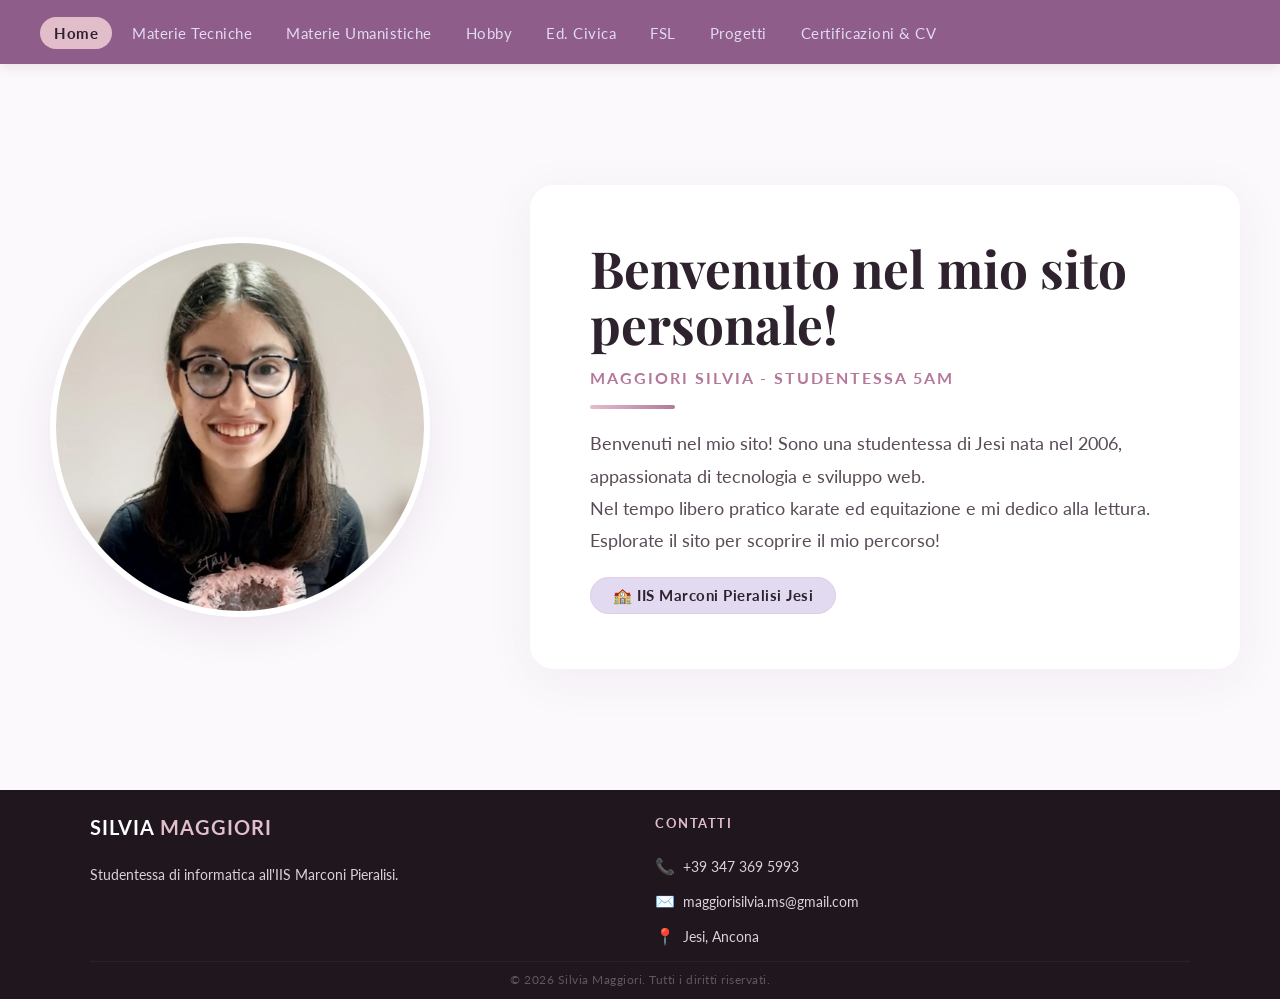
==== index.html @ c0fbabb7 "Add files via upload" ====
<!DOCTYPE html>
<html lang="it">
<head>
  <meta charset="UTF-8">
  <meta name="viewport" content="width=device-width, initial-scale=1.0">
  <title>Sito Personale - Home</title>
  <link href="https://fonts.googleapis.com/css2?family=Playfair+Display:wght@400;700&family=Lato:wght@300;400;700&display=swap" rel="stylesheet">
  <link rel="stylesheet" href="stile/style.css">
</head>
<body>

  <!-- NavBar  -->
  <nav>
    <ul class="nav-links">
      <li><a href="index.html" class="active">Home</a></li>
      <li><a href="materieTeniche.html">Materie Tecniche</a></li>
      <li><a href="materieUmanistiche.html">Materie Umanistiche</a></li>
      <li><a href="hobby.html">Hobby</a></li>
      <li><a href="edcivica.html">Ed. Civica</a></li>
      <li><a href="FSL.html">FSL</a></li>
      <li><a href="progetti.html">Progetti</a></li>
      <li><a href="cv.html">Certificazioni & CV</a></li>
    </ul>
  </nav>

  <!-- Card Personale -->
  <section class="hero">
    <div class="photo-container">
      <img src="img/foto mia.png" alt="Foto profilo" class="profile-image-round">
    </div>

    <div class="profile-card">
      <div class="profile-info">
        <h1 class="profile-name">Benvenuto nel mio sito personale!</h1>
        <p class="profile-subtitle">Maggiori Silvia - Studentessa 5am</p>
        <div class="divider"></div>
        <p class="profile-desc">
          Benvenuti nel mio sito! Sono una studentessa di Jesi nata nel 2006,
          appassionata di tecnologia e sviluppo web. <br>
          Nel tempo libero pratico
          karate ed equitazione e mi dedico alla lettura.
          Esplorate il sito per scoprire il mio percorso!
        </p>
        <div class="profile-badge">
          🏫 IIS Marconi Pieralisi Jesi
        </div>
      </div>
    </div>
  </section>

  <!-- Footer -->
  <footer>
    <div class="footer-container">
      <div class="footer-column bio">
        <h3>SILVIA <span class="highlight">MAGGIORI</span></h3>
        <p>Studentessa di informatica all'IIS Marconi Pieralisi.</p>
      </div>
      <div class="footer-column contacts">
        <h4>CONTATTI</h4>
        <ul>
          <li><span class="icon">📞</span> +39 347 369 5993</li>
          <li><span class="icon">✉️</span> <a href="mailto:maggiorisilvia.ms@gmail.com">maggiorisilvia.ms@gmail.com</a></li>
          <li><span class="icon">📍</span> Jesi, Ancona</li>
        </ul>
      </div>
    </div>
    <!-- Copyright -->
    <div class="footer-bottom">
      &copy; 2026 Silvia Maggiori. Tutti i diritti riservati.
    </div>
  </footer>

</body>
</html>
---- stile/style.css ----
/* VARIABILI COLORI PALETTE */
:root {
  /* Toni Pastello e Chiari */
  --lavender-light: #e2daf1;   /* Lilla chiaro/lavanda superiore */
  --lavender-mist: #d9e1f9;    /* Celeste lilla chiarissimo */
  --mauve-soft: #e2cde3;       /* Malva delicato intermedio */
  --rose-dust: #e2becb;        /* Rosa antico/polvere */
  
  /* Toni Scuri di Accento */
  --plum-mid: #b4789b;         /* Prugna medio vibrante */
  --plum-dark: #8e5d8a;        /* Prugna profondo inferiore */
  
  /* Sfondi e Contenitori */
  --bg-light: #fbf9fc;         /* Sfondo generale chiarissimo con punta di lilla */
  --white: #ffffff;            
  
  /* Testi (Ottimizzati per il contrasto e la leggibilità) */
  --text-dark: #2d222d;        /* Grigio scurissimo prugna per testi principali */
  --text-mid: #5a4b57;         /* Grigio-viola medio per descrizioni */

  /* Footer */
  --footer-bg: #1f161e;        /* Melanzana quasi nero per un distacco netto */
  --footer-text: #dcd1db;      /* Testo chiaro per il footer */
}

/* Reset */
* {
  margin: 0;       
  padding: 0;      
  box-sizing: border-box; 
}

body {
  font-family: 'Lato', sans-serif; 
  background-color: var(--bg-light); 
  color: var(--text-dark); 
  min-height: 100vh; 
  display: flex;
  flex-direction: column;
}

/* ===== NAVBAR ===== */
nav {
  background-color: var(--plum-dark); 
  padding: 0 40px; 
  display: flex; 
  align-items: center; 
  justify-content: space-between; 
  height: 64px; 
  box-shadow: 0 2px 12px rgba(142, 93, 138, 0.18); 
  position: sticky; 
  top: 0; 
  z-index: 100; 
}

.nav-logo {
  font-family: 'Playfair Display', serif; 
  color: var(--white); 
  font-size: 1.3rem; 
  font-weight: 700;
  letter-spacing: 1px; 
  text-decoration: none; 
}

.nav-links {
  display: flex; 
  gap: 6px; 
  list-style: none; 
}

.nav-links a {
  color: var(--lavender-light); 
  text-decoration: none; 
  font-size: 0.92rem; 
  font-weight: 400; 
  padding: 7px 14px; 
  border-radius: 20px; 
  transition: background 0.2s, color 0.2s; 
  letter-spacing: 0.5px; 
}

.nav-links a:hover {
  background-color: var(--plum-mid); 
  color: var(--white); 
}

.nav-links a.active {
  background-color: var(--rose-dust); 
  color: var(--text-dark); 
  font-weight: 700; 
}

/* Hero */
.hero {
  flex: 1; 
  display: flex; 
  flex-direction: row; 
  align-items: center; 
  justify-content: center; 
  padding: 60px 40px; 
  min-height: calc(100vh - 64px - 110px); 
  gap: 90px; 
  max-width: 1400px; 
  margin: 0 auto; 
  width: 100%;
}

.photo-container {
  flex: 0 0 400px; 
  display: flex;
  justify-content: center;
  align-items: center;
}

.profile-image-round {
  width: 380px;        
  height: 380px;       
  border-radius: 50%;  
  object-fit: cover;   
  border: 6px solid var(--white); 
  box-shadow: 0 14px 40px rgba(142, 93, 138, 0.12); 
}

/* Card*/
.profile-card {
  background: var(--white); 
  border-radius: 24px; 
  box-shadow: 0 10px 45px rgba(142, 93, 138, 0.08); 
  padding: 55px 60px; 
  flex: 1; 
  max-width: 750px; 
}

.profile-info {
  display: flex;
  flex-direction: column; 
  align-items: flex-start; 
  gap: 16px; 
  text-align: left; 
}

.profile-name {
  font-family: 'Playfair Display', serif; 
  font-size: 3.2rem; 
  color: var(--text-dark); 
  line-height: 1.1; 
  font-weight: 700;
}

.profile-subtitle {
  font-size: 1rem; 
  color: var(--plum-mid); 
  font-weight: 700; 
  letter-spacing: 2px; 
  text-transform: uppercase; 
}

.divider {
  width: 85px; 
  height: 4px; 
  background: linear-gradient(90deg, var(--rose-dust), var(--plum-mid)); 
  border-radius: 2px; 
  margin: 2px 0; 
}

.description-heading {
  font-family: 'Playfair Display', serif;
  font-size: 1.75rem; 
  color: var(--text-dark);
  font-weight: 700;
  margin-top: 5px;
}

.profile-desc {
  font-size: 1.15rem; 
  color: var(--text-mid); 
  line-height: 1.75; 
}

.profile-badge {
  display: inline-flex; 
  align-items: center; 
  gap: 8px; 
  background: var(--lavender-light); 
  border: 1px solid var(--mauve-soft); 
  border-radius: 20px; 
  padding: 8px 22px; 
  font-size: 0.95rem; 
  color: var(--text-dark); 
  font-weight: 700; 
  letter-spacing: 0.5px; 
  margin-top: 5px;
}

/* Sezioni secondarie */
.page-header {
  text-align: center;
  padding: 50px 20px 20px 20px;
  max-width: 800px;
  margin: 0 auto;
}

.page-title {
  font-family: 'Playfair Display', serif;
  font-size: 2.8rem;
  color: var(--text-dark);
  margin-bottom: 10px;
}

.page-subtitle {
  font-size: 1.1rem;
  color: var(--text-mid);
  font-weight: 300;
  letter-spacing: 0.5px;
}

.divider-center {
  width: 100px;
  height: 4px;
  background: linear-gradient(90deg, var(--rose-dust), var(--plum-mid));
  border-radius: 2px;
  margin: 20px auto 0 auto;
}

/* Contenitori Generici Card */
.pcto-container, .hobby-container {
  max-width: 1000px;
  margin: 0 auto;
  padding: 30px 20px 80px 20px;
  display: flex;
  flex-direction: column;
  gap: 40px; 
}

/* Strutture Card Rigide e Allineate */
.pcto-card, .hobby-card {
  background: var(--white);
  border-radius: 20px;
  box-shadow: 0 10px 35px rgba(142, 93, 138, 0.05);
  overflow: hidden;
  display: flex;
  flex-direction: row; 
  align-items: stretch;
  transition: transform 0.3s ease, box-shadow 0.3s ease;
}

.pcto-card:hover, .hobby-card:hover {
  transform: translateY(-5px);
  box-shadow: 0 15px 45px rgba(142, 93, 138, 0.12);
}

.pcto-card.reverse, .hobby-card.reverse {
  flex-direction: row-reverse;
}

/* Gestione Immagini all'interno dei box */
.pcto-image-wrapper, .hobby-image-wrapper, .pcto-map-wrapper {
  flex: 0 0 400px; 
  min-height: 300px;
  background-color: var(--lavender-mist);
  overflow: hidden;
}

.pcto-img, .hobby-img {
  width: 100%;
  height: 100%;
  object-fit: cover;
}

.progetti-img{
  width: 40%;
  height: 40%;
  object-fit: cover;
}

.hobby-img.fit-contain {
  object-fit: contain;
  padding: 20px;
}

/* Allineamento e spaziatura testi interni alle Card */
.pcto-content, .hobby-content {
  padding: 45px;
  flex: 1;
  display: flex;
  flex-direction: column;
  justify-content: center;
  align-items: flex-start;
  text-align: left;
}

.pcto-badge, .hobby-badge {
  display: inline-block;
  background: var(--lavender-mist);
  border: 1px solid var(--lavender-light);
  border-radius: 15px;
  padding: 4px 14px;
  font-size: 0.85rem;
  color: var(--plum-dark);
  font-weight: 700;
  margin-bottom: 12px;
  letter-spacing: 0.5px;
}

.pcto-name, .hobby-name {
  font-family: 'Playfair Display', serif;
  font-size: 2rem;
  color: var(--text-dark);
  margin-bottom: 15px;
  font-weight: 700;
}

.pcto-desc, .hobby-desc {
  font-size: 1.05rem;
  color: var(--text-mid);
  line-height: 1.7;
}

/* Pulsanti Link (Es. Bottone Azienda PCTO) */
.pcto-button {
  display: inline-block;
  background-color: var(--plum-mid);
  color: var(--white);
  text-decoration: none;
  padding: 10px 22px;
  border-radius: 20px;
  font-weight: 700;
  font-size: 0.9rem;
  transition: background-color 0.2s, transform 0.2s;
  box-shadow: 0 4px 12px rgba(180, 120, 155, 0.25);
}

.pcto-button:hover {
  background-color: var(--plum-dark);
  transform: translateY(-1px);
}

/* Footer */
footer {
  background-color: var(--footer-bg); 
  color: var(--white);
  padding: 25px 40px 12px; 
  width: 100%;
  margin-top: auto;
}

.footer-container {
  max-width: 1100px;
  margin: 0 auto;
  display: flex;
  justify-content: space-between;
  align-items: flex-start;
  gap: 30px; 
}

.footer-column {
  flex: 1;
}

.footer-column.bio h3 {
  font-family: 'Lato', sans-serif;
  font-size: 1.25rem; 
  letter-spacing: 1px;
  margin-bottom: 25px; 
  color: var(--white);
}

.footer-column.bio .highlight {
  color: var(--rose-dust); 
}

.footer-column.bio p {
  color: var(--footer-text);
  font-size: 0.9rem; 
  line-height: 1.5;
  max-width: 320px;
}

.footer-column h4 {
  font-size: 0.8rem; 
  letter-spacing: 1.5px;
  color: var(--rose-dust); 
  margin-bottom: 25px; 
  font-weight: 700;
}

.footer-column.contacts ul {
  list-style: none;
  display: flex;
  flex-direction: column;
  gap: 15px; 
}

.footer-column.contacts li {
  color: var(--footer-text);
  font-size: 0.9rem;
  display: flex;
  align-items: center;
}

.footer-column.contacts .icon {
  margin-right: 10px;
  font-size: 1rem;
  display: inline-block;
  width: 18px;
}

.footer-column.contacts a {
  color: var(--footer-text);
  text-decoration: none;
  transition: color 0.2s;
}

.footer-column.contacts a:hover {
  color: var(--white);
}

.footer-bottom {
  max-width: 1100px;
  margin: 15px auto 0; 
  padding-top: 10px; 
  border-top: 1px solid rgba(255, 255, 255, 0.05); 
  text-align: center;
  font-size: 0.78rem;
  color: rgba(220, 209, 219, 0.35);
  letter-spacing: 0.5px;
}

/* Responsive */
@media (max-width: 1120px) {
  .hero {
    gap: 40px; 
  }
  .profile-image-round {
    width: 300px; 
    height: 300px;
  }
  .photo-container {
    flex: 0 0 320px;
  }
}

@media (max-width: 850px) {
  .hero {
    flex-direction: column; 
    text-align: center; 
    gap: 30px;
    padding: 40px 20px;
  }

  .photo-container {
    flex: 0 0 auto;
  }

  .profile-image-round {
    width: 220px; 
    height: 220px; 
  }

  .profile-card {
    width: 100%;
    padding: 40px 25px; 
  }

  .profile-info {
    align-items: center; 
    text-align: center;
  }

  .profile-name {
    font-size: 2.5rem; 
  }

  /* Compattamento moduli card per mobile */
  .pcto-card, .pcto-card.reverse, .hobby-card, .hobby-card.reverse {
    flex-direction: column; 
  }

  .pcto-image-wrapper, .hobby-image-wrapper, .pcto-map-wrapper {
    flex: 0 0 250px;
    width: 100%;
  }

  .pcto-content, .hobby-content {
    padding: 30px 25px;
    align-items: center;
    text-align: center;
  }

  .page-title {
    font-size: 2.3rem;
  }

  .footer-container {
    flex-direction: column;
    gap: 20px; 
    text-align: center;
  }

  .footer-column.bio p {
    margin: 0 auto;
  }

  .footer-column.contacts ul {
    align-items: center;
  }

  .footer-column h4 {
    margin-bottom: 15px;
  }
}
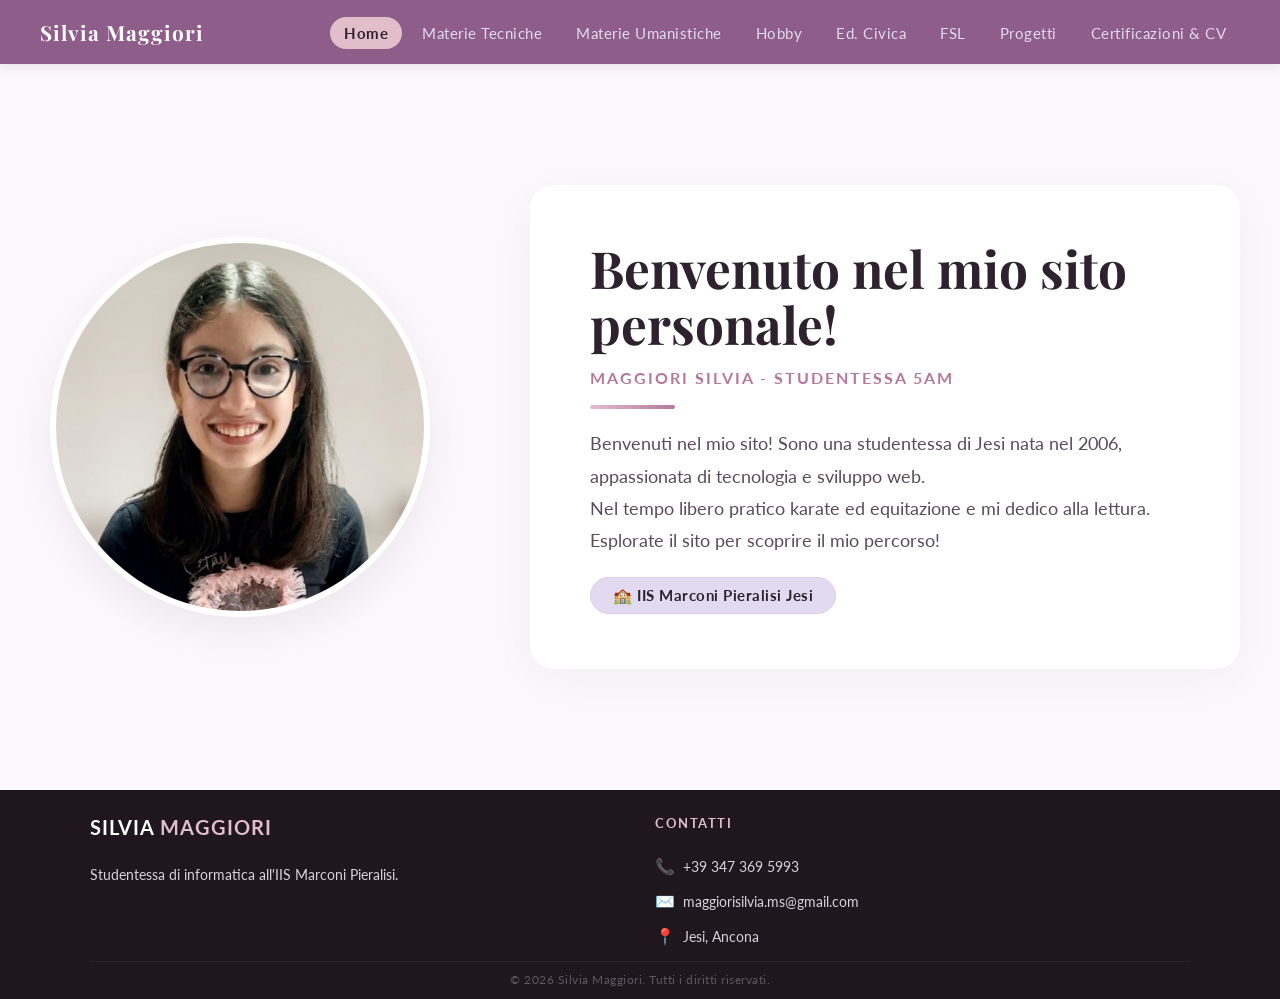
==== commit ddb17e67: "Update index.html" ====
--- a/index.html
+++ b/index.html
@@ -11,6 +11,7 @@
 
   <!-- NavBar  -->
   <nav>
+    <a href="index.html" class="nav-logo">Silvia Maggiori</a>
     <ul class="nav-links">
       <li><a href="index.html" class="active">Home</a></li>
       <li><a href="materieTeniche.html">Materie Tecniche</a></li>
@@ -21,7 +22,24 @@
       <li><a href="progetti.html">Progetti</a></li>
       <li><a href="cv.html">Certificazioni & CV</a></li>
     </ul>
+    <button class="nav-hamburger" id="hamburger" aria-label="Menu">
+      <span></span>
+      <span></span>
+      <span></span>
+    </button>
   </nav>
+
+  <!-- Menu Mobile -->
+  <div class="nav-mobile-overlay" id="mobileNav">
+    <a href="index.html" class="active">Home</a>
+    <a href="materieTeniche.html">Materie Tecniche</a>
+    <a href="materieUmanistiche.html">Materie Umanistiche</a>
+    <a href="hobby.html">Hobby</a>
+    <a href="edcivica.html">Ed. Civica</a>
+    <a href="FSL.html">FSL</a>
+    <a href="progetti.html">Progetti</a>
+    <a href="cv.html">Certificazioni &amp; CV</a>
+  </div>
 
   <!-- Card Personale -->
   <section class="hero">
@@ -70,5 +88,14 @@
     </div>
   </footer>
 
+  <script>
+    const btn = document.getElementById('hamburger');
+    const menu = document.getElementById('mobileNav');
+    btn.addEventListener('click', () => {
+      btn.classList.toggle('open');
+      menu.classList.toggle('open');
+    });
+  </script>
+
 </body>
-</html>+</html>
--- a/stile/style.css
+++ b/stile/style.css
@@ -90,6 +90,80 @@
   font-weight: 700; 
 }
 
+/* ===== HAMBURGER BUTTON ===== */
+.nav-hamburger {
+  display: none;
+  flex-direction: column;
+  justify-content: center;
+  gap: 5px;
+  background: none;
+  border: none;
+  cursor: pointer;
+  padding: 6px;
+  z-index: 200;
+}
+
+.nav-hamburger span {
+  display: block;
+  width: 24px;
+  height: 2px;
+  background-color: var(--lavender-light);
+  border-radius: 2px;
+  transition: transform 0.3s ease, opacity 0.3s ease;
+}
+
+/* Animazione X quando aperto */
+.nav-hamburger.open span:nth-child(1) {
+  transform: translateY(7px) rotate(45deg);
+}
+.nav-hamburger.open span:nth-child(2) {
+  opacity: 0;
+}
+.nav-hamburger.open span:nth-child(3) {
+  transform: translateY(-7px) rotate(-45deg);
+}
+
+/* ===== MOBILE NAV OVERLAY ===== */
+.nav-mobile-overlay {
+  display: none;
+  position: fixed;
+  top: 64px;
+  left: 0;
+  width: 100%;
+  background-color: var(--plum-dark);
+  box-shadow: 0 8px 24px rgba(0,0,0,0.2);
+  z-index: 99;
+  flex-direction: column;
+  padding: 16px 20px 20px;
+  gap: 6px;
+}
+
+.nav-mobile-overlay.open {
+  display: flex;
+}
+
+.nav-mobile-overlay a {
+  color: var(--lavender-light);
+  text-decoration: none;
+  font-size: 1rem;
+  font-weight: 400;
+  padding: 10px 16px;
+  border-radius: 12px;
+  transition: background 0.2s, color 0.2s;
+  letter-spacing: 0.5px;
+}
+
+.nav-mobile-overlay a:hover {
+  background-color: var(--plum-mid);
+  color: var(--white);
+}
+
+.nav-mobile-overlay a.active {
+  background-color: var(--rose-dust);
+  color: var(--text-dark);
+  font-weight: 700;
+}
+
 /* Hero */
 .hero {
   flex: 1; 
@@ -441,12 +515,551 @@
 }
 
 @media (max-width: 850px) {
+  .nav-links {
+    display: none;
+  }
+
+  .nav-hamburger {
+    display: flex;
+  }
+
   .hero {
     flex-direction: column; 
     text-align: center; 
     gap: 30px;
     padding: 40px 20px;
   }
+/* VARIABILI COLORI PALETTE */
+:root {
+  /* Toni Pastello e Chiari */
+  --lavender-light: #e2daf1;   /* Lilla chiaro/lavanda superiore */
+  --lavender-mist: #d9e1f9;    /* Celeste lilla chiarissimo */
+  --mauve-soft: #e2cde3;       /* Malva delicato intermedio */
+  --rose-dust: #e2becb;        /* Rosa antico/polvere */
+  
+  /* Toni Scuri di Accento */
+  --plum-mid: #b4789b;         /* Prugna medio vibrante */
+  --plum-dark: #8e5d8a;        /* Prugna profondo inferiore */
+  
+  /* Sfondi e Contenitori */
+  --bg-light: #fbf9fc;         /* Sfondo generale chiarissimo con punta di lilla */
+  --white: #ffffff;            
+  
+  /* Testi (Ottimizzati per il contrasto e la leggibilità) */
+  --text-dark: #2d222d;        /* Grigio scurissimo prugna per testi principali */
+  --text-mid: #5a4b57;         /* Grigio-viola medio per descrizioni */
+
+  /* Footer */
+  --footer-bg: #1f161e;        /* Melanzana quasi nero per un distacco netto */
+  --footer-text: #dcd1db;      /* Testo chiaro per il footer */
+}
+
+/* Reset */
+* {
+  margin: 0;       
+  padding: 0;      
+  box-sizing: border-box; 
+}
+
+body {
+  font-family: 'Lato', sans-serif; 
+  background-color: var(--bg-light); 
+  color: var(--text-dark); 
+  min-height: 100vh; 
+  display: flex;
+  flex-direction: column;
+}
+
+/* ===== NAVBAR ===== */
+nav {
+  background-color: var(--plum-dark); 
+  padding: 0 40px; 
+  display: flex; 
+  align-items: center; 
+  justify-content: space-between; 
+  height: 64px; 
+  box-shadow: 0 2px 12px rgba(142, 93, 138, 0.18); 
+  position: sticky; 
+  top: 0; 
+  z-index: 100; 
+}
+
+.nav-logo {
+  font-family: 'Playfair Display', serif; 
+  color: var(--white); 
+  font-size: 1.3rem; 
+  font-weight: 700;
+  letter-spacing: 1px; 
+  text-decoration: none; 
+}
+
+.nav-links {
+  display: flex; 
+  gap: 6px; 
+  list-style: none; 
+}
+
+.nav-links a {
+  color: var(--lavender-light); 
+  text-decoration: none; 
+  font-size: 0.92rem; 
+  font-weight: 400; 
+  padding: 7px 14px; 
+  border-radius: 20px; 
+  transition: background 0.2s, color 0.2s; 
+  letter-spacing: 0.5px; 
+}
+
+.nav-links a:hover {
+  background-color: var(--plum-mid); 
+  color: var(--white); 
+}
+
+.nav-links a.active {
+  background-color: var(--rose-dust); 
+  color: var(--text-dark); 
+  font-weight: 700; 
+}
+
+/* ===== HAMBURGER BUTTON ===== */
+.nav-hamburger {
+  display: none;
+  flex-direction: column;
+  justify-content: center;
+  gap: 5px;
+  background: none;
+  border: none;
+  cursor: pointer;
+  padding: 6px;
+  z-index: 200;
+}
+
+.nav-hamburger span {
+  display: block;
+  width: 24px;
+  height: 2px;
+  background-color: var(--lavender-light);
+  border-radius: 2px;
+  transition: transform 0.3s ease, opacity 0.3s ease;
+}
+
+/* Animazione X quando aperto */
+.nav-hamburger.open span:nth-child(1) {
+  transform: translateY(7px) rotate(45deg);
+}
+.nav-hamburger.open span:nth-child(2) {
+  opacity: 0;
+}
+.nav-hamburger.open span:nth-child(3) {
+  transform: translateY(-7px) rotate(-45deg);
+}
+
+/* ===== MOBILE NAV OVERLAY ===== */
+.nav-mobile-overlay {
+  display: none;
+  position: fixed;
+  top: 64px;
+  left: 0;
+  width: 100%;
+  background-color: var(--plum-dark);
+  box-shadow: 0 8px 24px rgba(0,0,0,0.2);
+  z-index: 99;
+  flex-direction: column;
+  padding: 16px 20px 20px;
+  gap: 6px;
+}
+
+.nav-mobile-overlay.open {
+  display: flex;
+}
+
+.nav-mobile-overlay a {
+  color: var(--lavender-light);
+  text-decoration: none;
+  font-size: 1rem;
+  font-weight: 400;
+  padding: 10px 16px;
+  border-radius: 12px;
+  transition: background 0.2s, color 0.2s;
+  letter-spacing: 0.5px;
+}
+
+.nav-mobile-overlay a:hover {
+  background-color: var(--plum-mid);
+  color: var(--white);
+}
+
+.nav-mobile-overlay a.active {
+  background-color: var(--rose-dust);
+  color: var(--text-dark);
+  font-weight: 700;
+}
+
+/* Hero */
+.hero {
+  flex: 1; 
+  display: flex; 
+  flex-direction: row; 
+  align-items: center; 
+  justify-content: center; 
+  padding: 60px 40px; 
+  min-height: calc(100vh - 64px - 110px); 
+  gap: 90px; 
+  max-width: 1400px; 
+  margin: 0 auto; 
+  width: 100%;
+}
+
+.photo-container {
+  flex: 0 0 400px; 
+  display: flex;
+  justify-content: center;
+  align-items: center;
+}
+
+.profile-image-round {
+  width: 380px;        
+  height: 380px;       
+  border-radius: 50%;  
+  object-fit: cover;   
+  border: 6px solid var(--white); 
+  box-shadow: 0 14px 40px rgba(142, 93, 138, 0.12); 
+}
+
+/* Card*/
+.profile-card {
+  background: var(--white); 
+  border-radius: 24px; 
+  box-shadow: 0 10px 45px rgba(142, 93, 138, 0.08); 
+  padding: 55px 60px; 
+  flex: 1; 
+  max-width: 750px; 
+}
+
+.profile-info {
+  display: flex;
+  flex-direction: column; 
+  align-items: flex-start; 
+  gap: 16px; 
+  text-align: left; 
+}
+
+.profile-name {
+  font-family: 'Playfair Display', serif; 
+  font-size: 3.2rem; 
+  color: var(--text-dark); 
+  line-height: 1.1; 
+  font-weight: 700;
+}
+
+.profile-subtitle {
+  font-size: 1rem; 
+  color: var(--plum-mid); 
+  font-weight: 700; 
+  letter-spacing: 2px; 
+  text-transform: uppercase; 
+}
+
+.divider {
+  width: 85px; 
+  height: 4px; 
+  background: linear-gradient(90deg, var(--rose-dust), var(--plum-mid)); 
+  border-radius: 2px; 
+  margin: 2px 0; 
+}
+
+.description-heading {
+  font-family: 'Playfair Display', serif;
+  font-size: 1.75rem; 
+  color: var(--text-dark);
+  font-weight: 700;
+  margin-top: 5px;
+}
+
+.profile-desc {
+  font-size: 1.15rem; 
+  color: var(--text-mid); 
+  line-height: 1.75; 
+}
+
+.profile-badge {
+  display: inline-flex; 
+  align-items: center; 
+  gap: 8px; 
+  background: var(--lavender-light); 
+  border: 1px solid var(--mauve-soft); 
+  border-radius: 20px; 
+  padding: 8px 22px; 
+  font-size: 0.95rem; 
+  color: var(--text-dark); 
+  font-weight: 700; 
+  letter-spacing: 0.5px; 
+  margin-top: 5px;
+}
+
+/* Sezioni secondarie */
+.page-header {
+  text-align: center;
+  padding: 50px 20px 20px 20px;
+  max-width: 800px;
+  margin: 0 auto;
+}
+
+.page-title {
+  font-family: 'Playfair Display', serif;
+  font-size: 2.8rem;
+  color: var(--text-dark);
+  margin-bottom: 10px;
+}
+
+.page-subtitle {
+  font-size: 1.1rem;
+  color: var(--text-mid);
+  font-weight: 300;
+  letter-spacing: 0.5px;
+}
+
+.divider-center {
+  width: 100px;
+  height: 4px;
+  background: linear-gradient(90deg, var(--rose-dust), var(--plum-mid));
+  border-radius: 2px;
+  margin: 20px auto 0 auto;
+}
+
+/* Contenitori Generici Card */
+.pcto-container, .hobby-container {
+  max-width: 1000px;
+  margin: 0 auto;
+  padding: 30px 20px 80px 20px;
+  display: flex;
+  flex-direction: column;
+  gap: 40px; 
+}
+
+/* Strutture Card Rigide e Allineate */
+.pcto-card, .hobby-card {
+  background: var(--white);
+  border-radius: 20px;
+  box-shadow: 0 10px 35px rgba(142, 93, 138, 0.05);
+  overflow: hidden;
+  display: flex;
+  flex-direction: row; 
+  align-items: stretch;
+  transition: transform 0.3s ease, box-shadow 0.3s ease;
+}
+
+.pcto-card:hover, .hobby-card:hover {
+  transform: translateY(-5px);
+  box-shadow: 0 15px 45px rgba(142, 93, 138, 0.12);
+}
+
+.pcto-card.reverse, .hobby-card.reverse {
+  flex-direction: row-reverse;
+}
+
+/* Gestione Immagini all'interno dei box */
+.pcto-image-wrapper, .hobby-image-wrapper, .pcto-map-wrapper {
+  flex: 0 0 400px; 
+  min-height: 300px;
+  background-color: var(--lavender-mist);
+  overflow: hidden;
+}
+
+.pcto-img, .hobby-img {
+  width: 100%;
+  height: 100%;
+  object-fit: cover;
+}
+
+.progetti-img{
+  width: 40%;
+  height: 40%;
+  object-fit: cover;
+}
+
+.hobby-img.fit-contain {
+  object-fit: contain;
+  padding: 20px;
+}
+
+/* Allineamento e spaziatura testi interni alle Card */
+.pcto-content, .hobby-content {
+  padding: 45px;
+  flex: 1;
+  display: flex;
+  flex-direction: column;
+  justify-content: center;
+  align-items: flex-start;
+  text-align: left;
+}
+
+.pcto-badge, .hobby-badge {
+  display: inline-block;
+  background: var(--lavender-mist);
+  border: 1px solid var(--lavender-light);
+  border-radius: 15px;
+  padding: 4px 14px;
+  font-size: 0.85rem;
+  color: var(--plum-dark);
+  font-weight: 700;
+  margin-bottom: 12px;
+  letter-spacing: 0.5px;
+}
+
+.pcto-name, .hobby-name {
+  font-family: 'Playfair Display', serif;
+  font-size: 2rem;
+  color: var(--text-dark);
+  margin-bottom: 15px;
+  font-weight: 700;
+}
+
+.pcto-desc, .hobby-desc {
+  font-size: 1.05rem;
+  color: var(--text-mid);
+  line-height: 1.7;
+}
+
+/* Pulsanti Link (Es. Bottone Azienda PCTO) */
+.pcto-button {
+  display: inline-block;
+  background-color: var(--plum-mid);
+  color: var(--white);
+  text-decoration: none;
+  padding: 10px 22px;
+  border-radius: 20px;
+  font-weight: 700;
+  font-size: 0.9rem;
+  transition: background-color 0.2s, transform 0.2s;
+  box-shadow: 0 4px 12px rgba(180, 120, 155, 0.25);
+}
+
+.pcto-button:hover {
+  background-color: var(--plum-dark);
+  transform: translateY(-1px);
+}
+
+/* Footer */
+footer {
+  background-color: var(--footer-bg); 
+  color: var(--white);
+  padding: 25px 40px 12px; 
+  width: 100%;
+  margin-top: auto;
+}
+
+.footer-container {
+  max-width: 1100px;
+  margin: 0 auto;
+  display: flex;
+  justify-content: space-between;
+  align-items: flex-start;
+  gap: 30px; 
+}
+
+.footer-column {
+  flex: 1;
+}
+
+.footer-column.bio h3 {
+  font-family: 'Lato', sans-serif;
+  font-size: 1.25rem; 
+  letter-spacing: 1px;
+  margin-bottom: 25px; 
+  color: var(--white);
+}
+
+.footer-column.bio .highlight {
+  color: var(--rose-dust); 
+}
+
+.footer-column.bio p {
+  color: var(--footer-text);
+  font-size: 0.9rem; 
+  line-height: 1.5;
+  max-width: 320px;
+}
+
+.footer-column h4 {
+  font-size: 0.8rem; 
+  letter-spacing: 1.5px;
+  color: var(--rose-dust); 
+  margin-bottom: 25px; 
+  font-weight: 700;
+}
+
+.footer-column.contacts ul {
+  list-style: none;
+  display: flex;
+  flex-direction: column;
+  gap: 15px; 
+}
+
+.footer-column.contacts li {
+  color: var(--footer-text);
+  font-size: 0.9rem;
+  display: flex;
+  align-items: center;
+}
+
+.footer-column.contacts .icon {
+  margin-right: 10px;
+  font-size: 1rem;
+  display: inline-block;
+  width: 18px;
+}
+
+.footer-column.contacts a {
+  color: var(--footer-text);
+  text-decoration: none;
+  transition: color 0.2s;
+}
+
+.footer-column.contacts a:hover {
+  color: var(--white);
+}
+
+.footer-bottom {
+  max-width: 1100px;
+  margin: 15px auto 0; 
+  padding-top: 10px; 
+  border-top: 1px solid rgba(255, 255, 255, 0.05); 
+  text-align: center;
+  font-size: 0.78rem;
+  color: rgba(220, 209, 219, 0.35);
+  letter-spacing: 0.5px;
+}
+
+/* Responsive */
+@media (max-width: 1120px) {
+  .hero {
+    gap: 40px; 
+  }
+  .profile-image-round {
+    width: 300px; 
+    height: 300px;
+  }
+  .photo-container {
+    flex: 0 0 320px;
+  }
+}
+
+@media (max-width: 850px) {
+  .nav-links {
+    display: none;
+  }
+
+  .nav-hamburger {
+    display: flex;
+  }
+
+  .hero {
+    flex-direction: column; 
+    text-align: center; 
+    gap: 30px;
+    padding: 40px 20px;
+  }
 
   .photo-container {
     flex: 0 0 auto;
@@ -508,4 +1121,4 @@
   .footer-column h4 {
     margin-bottom: 15px;
   }
-}+}
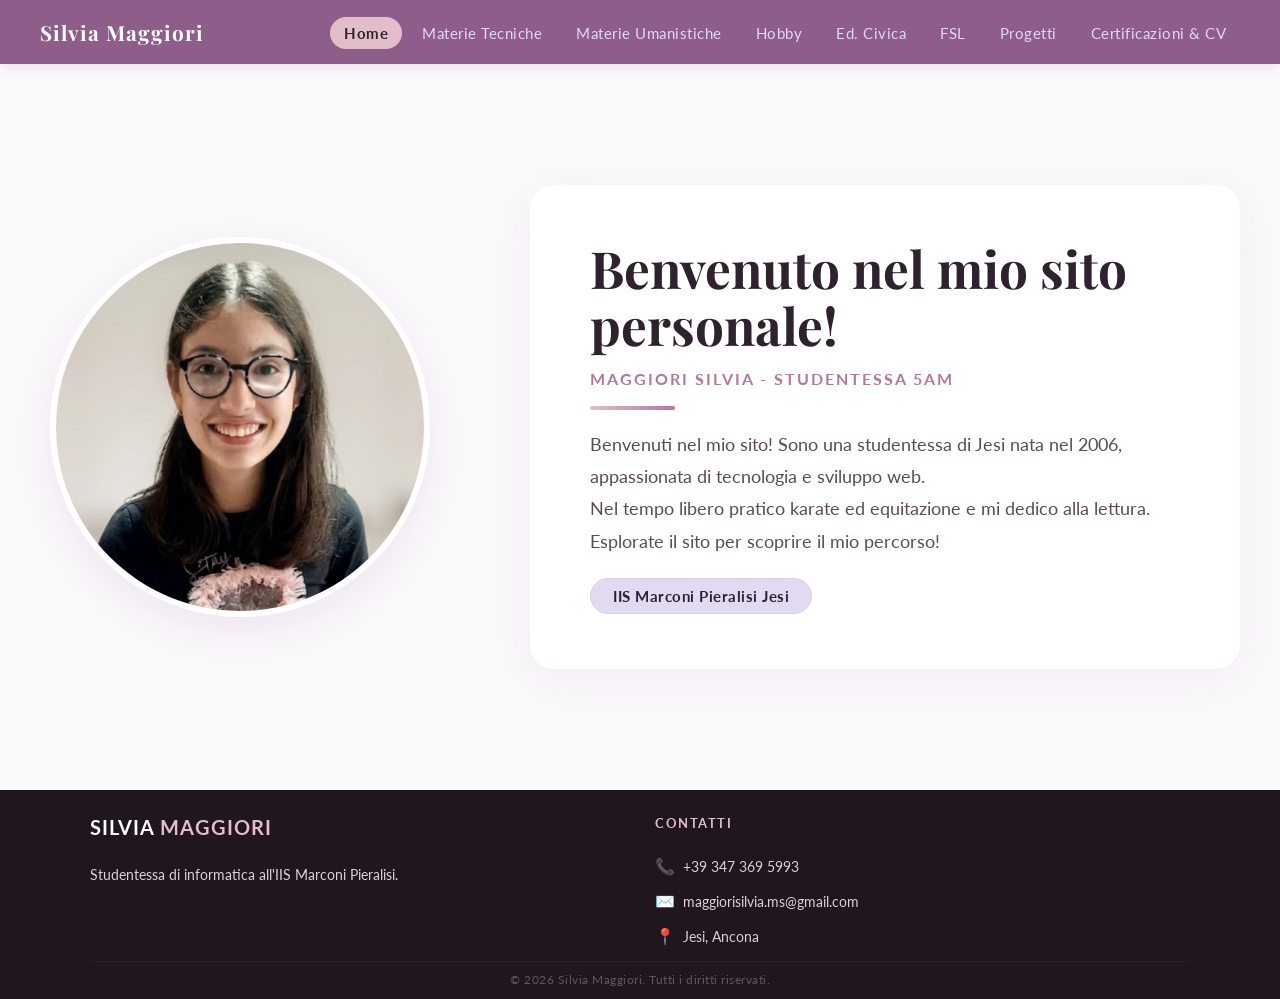
==== commit 320e3b93: "Update index.html" ====
--- a/index.html
+++ b/index.html
@@ -60,7 +60,7 @@
           Esplorate il sito per scoprire il mio percorso!
         </p>
         <div class="profile-badge">
-          🏫 IIS Marconi Pieralisi Jesi
+           IIS Marconi Pieralisi Jesi
         </div>
       </div>
     </div>
--- a/stile/style.css
+++ b/stile/style.css
@@ -514,7 +514,8 @@
   }
 }
 
-@media (max-width: 850px) {
+@media (max-width: 850px) 
+{
   .nav-links {
     display: none;
   }
@@ -529,537 +530,6 @@
     gap: 30px;
     padding: 40px 20px;
   }
-/* VARIABILI COLORI PALETTE */
-:root {
-  /* Toni Pastello e Chiari */
-  --lavender-light: #e2daf1;   /* Lilla chiaro/lavanda superiore */
-  --lavender-mist: #d9e1f9;    /* Celeste lilla chiarissimo */
-  --mauve-soft: #e2cde3;       /* Malva delicato intermedio */
-  --rose-dust: #e2becb;        /* Rosa antico/polvere */
-  
-  /* Toni Scuri di Accento */
-  --plum-mid: #b4789b;         /* Prugna medio vibrante */
-  --plum-dark: #8e5d8a;        /* Prugna profondo inferiore */
-  
-  /* Sfondi e Contenitori */
-  --bg-light: #fbf9fc;         /* Sfondo generale chiarissimo con punta di lilla */
-  --white: #ffffff;            
-  
-  /* Testi (Ottimizzati per il contrasto e la leggibilità) */
-  --text-dark: #2d222d;        /* Grigio scurissimo prugna per testi principali */
-  --text-mid: #5a4b57;         /* Grigio-viola medio per descrizioni */
-
-  /* Footer */
-  --footer-bg: #1f161e;        /* Melanzana quasi nero per un distacco netto */
-  --footer-text: #dcd1db;      /* Testo chiaro per il footer */
-}
-
-/* Reset */
-* {
-  margin: 0;       
-  padding: 0;      
-  box-sizing: border-box; 
-}
-
-body {
-  font-family: 'Lato', sans-serif; 
-  background-color: var(--bg-light); 
-  color: var(--text-dark); 
-  min-height: 100vh; 
-  display: flex;
-  flex-direction: column;
-}
-
-/* ===== NAVBAR ===== */
-nav {
-  background-color: var(--plum-dark); 
-  padding: 0 40px; 
-  display: flex; 
-  align-items: center; 
-  justify-content: space-between; 
-  height: 64px; 
-  box-shadow: 0 2px 12px rgba(142, 93, 138, 0.18); 
-  position: sticky; 
-  top: 0; 
-  z-index: 100; 
-}
-
-.nav-logo {
-  font-family: 'Playfair Display', serif; 
-  color: var(--white); 
-  font-size: 1.3rem; 
-  font-weight: 700;
-  letter-spacing: 1px; 
-  text-decoration: none; 
-}
-
-.nav-links {
-  display: flex; 
-  gap: 6px; 
-  list-style: none; 
-}
-
-.nav-links a {
-  color: var(--lavender-light); 
-  text-decoration: none; 
-  font-size: 0.92rem; 
-  font-weight: 400; 
-  padding: 7px 14px; 
-  border-radius: 20px; 
-  transition: background 0.2s, color 0.2s; 
-  letter-spacing: 0.5px; 
-}
-
-.nav-links a:hover {
-  background-color: var(--plum-mid); 
-  color: var(--white); 
-}
-
-.nav-links a.active {
-  background-color: var(--rose-dust); 
-  color: var(--text-dark); 
-  font-weight: 700; 
-}
-
-/* ===== HAMBURGER BUTTON ===== */
-.nav-hamburger {
-  display: none;
-  flex-direction: column;
-  justify-content: center;
-  gap: 5px;
-  background: none;
-  border: none;
-  cursor: pointer;
-  padding: 6px;
-  z-index: 200;
-}
-
-.nav-hamburger span {
-  display: block;
-  width: 24px;
-  height: 2px;
-  background-color: var(--lavender-light);
-  border-radius: 2px;
-  transition: transform 0.3s ease, opacity 0.3s ease;
-}
-
-/* Animazione X quando aperto */
-.nav-hamburger.open span:nth-child(1) {
-  transform: translateY(7px) rotate(45deg);
-}
-.nav-hamburger.open span:nth-child(2) {
-  opacity: 0;
-}
-.nav-hamburger.open span:nth-child(3) {
-  transform: translateY(-7px) rotate(-45deg);
-}
-
-/* ===== MOBILE NAV OVERLAY ===== */
-.nav-mobile-overlay {
-  display: none;
-  position: fixed;
-  top: 64px;
-  left: 0;
-  width: 100%;
-  background-color: var(--plum-dark);
-  box-shadow: 0 8px 24px rgba(0,0,0,0.2);
-  z-index: 99;
-  flex-direction: column;
-  padding: 16px 20px 20px;
-  gap: 6px;
-}
-
-.nav-mobile-overlay.open {
-  display: flex;
-}
-
-.nav-mobile-overlay a {
-  color: var(--lavender-light);
-  text-decoration: none;
-  font-size: 1rem;
-  font-weight: 400;
-  padding: 10px 16px;
-  border-radius: 12px;
-  transition: background 0.2s, color 0.2s;
-  letter-spacing: 0.5px;
-}
-
-.nav-mobile-overlay a:hover {
-  background-color: var(--plum-mid);
-  color: var(--white);
-}
-
-.nav-mobile-overlay a.active {
-  background-color: var(--rose-dust);
-  color: var(--text-dark);
-  font-weight: 700;
-}
-
-/* Hero */
-.hero {
-  flex: 1; 
-  display: flex; 
-  flex-direction: row; 
-  align-items: center; 
-  justify-content: center; 
-  padding: 60px 40px; 
-  min-height: calc(100vh - 64px - 110px); 
-  gap: 90px; 
-  max-width: 1400px; 
-  margin: 0 auto; 
-  width: 100%;
-}
-
-.photo-container {
-  flex: 0 0 400px; 
-  display: flex;
-  justify-content: center;
-  align-items: center;
-}
-
-.profile-image-round {
-  width: 380px;        
-  height: 380px;       
-  border-radius: 50%;  
-  object-fit: cover;   
-  border: 6px solid var(--white); 
-  box-shadow: 0 14px 40px rgba(142, 93, 138, 0.12); 
-}
-
-/* Card*/
-.profile-card {
-  background: var(--white); 
-  border-radius: 24px; 
-  box-shadow: 0 10px 45px rgba(142, 93, 138, 0.08); 
-  padding: 55px 60px; 
-  flex: 1; 
-  max-width: 750px; 
-}
-
-.profile-info {
-  display: flex;
-  flex-direction: column; 
-  align-items: flex-start; 
-  gap: 16px; 
-  text-align: left; 
-}
-
-.profile-name {
-  font-family: 'Playfair Display', serif; 
-  font-size: 3.2rem; 
-  color: var(--text-dark); 
-  line-height: 1.1; 
-  font-weight: 700;
-}
-
-.profile-subtitle {
-  font-size: 1rem; 
-  color: var(--plum-mid); 
-  font-weight: 700; 
-  letter-spacing: 2px; 
-  text-transform: uppercase; 
-}
-
-.divider {
-  width: 85px; 
-  height: 4px; 
-  background: linear-gradient(90deg, var(--rose-dust), var(--plum-mid)); 
-  border-radius: 2px; 
-  margin: 2px 0; 
-}
-
-.description-heading {
-  font-family: 'Playfair Display', serif;
-  font-size: 1.75rem; 
-  color: var(--text-dark);
-  font-weight: 700;
-  margin-top: 5px;
-}
-
-.profile-desc {
-  font-size: 1.15rem; 
-  color: var(--text-mid); 
-  line-height: 1.75; 
-}
-
-.profile-badge {
-  display: inline-flex; 
-  align-items: center; 
-  gap: 8px; 
-  background: var(--lavender-light); 
-  border: 1px solid var(--mauve-soft); 
-  border-radius: 20px; 
-  padding: 8px 22px; 
-  font-size: 0.95rem; 
-  color: var(--text-dark); 
-  font-weight: 700; 
-  letter-spacing: 0.5px; 
-  margin-top: 5px;
-}
-
-/* Sezioni secondarie */
-.page-header {
-  text-align: center;
-  padding: 50px 20px 20px 20px;
-  max-width: 800px;
-  margin: 0 auto;
-}
-
-.page-title {
-  font-family: 'Playfair Display', serif;
-  font-size: 2.8rem;
-  color: var(--text-dark);
-  margin-bottom: 10px;
-}
-
-.page-subtitle {
-  font-size: 1.1rem;
-  color: var(--text-mid);
-  font-weight: 300;
-  letter-spacing: 0.5px;
-}
-
-.divider-center {
-  width: 100px;
-  height: 4px;
-  background: linear-gradient(90deg, var(--rose-dust), var(--plum-mid));
-  border-radius: 2px;
-  margin: 20px auto 0 auto;
-}
-
-/* Contenitori Generici Card */
-.pcto-container, .hobby-container {
-  max-width: 1000px;
-  margin: 0 auto;
-  padding: 30px 20px 80px 20px;
-  display: flex;
-  flex-direction: column;
-  gap: 40px; 
-}
-
-/* Strutture Card Rigide e Allineate */
-.pcto-card, .hobby-card {
-  background: var(--white);
-  border-radius: 20px;
-  box-shadow: 0 10px 35px rgba(142, 93, 138, 0.05);
-  overflow: hidden;
-  display: flex;
-  flex-direction: row; 
-  align-items: stretch;
-  transition: transform 0.3s ease, box-shadow 0.3s ease;
-}
-
-.pcto-card:hover, .hobby-card:hover {
-  transform: translateY(-5px);
-  box-shadow: 0 15px 45px rgba(142, 93, 138, 0.12);
-}
-
-.pcto-card.reverse, .hobby-card.reverse {
-  flex-direction: row-reverse;
-}
-
-/* Gestione Immagini all'interno dei box */
-.pcto-image-wrapper, .hobby-image-wrapper, .pcto-map-wrapper {
-  flex: 0 0 400px; 
-  min-height: 300px;
-  background-color: var(--lavender-mist);
-  overflow: hidden;
-}
-
-.pcto-img, .hobby-img {
-  width: 100%;
-  height: 100%;
-  object-fit: cover;
-}
-
-.progetti-img{
-  width: 40%;
-  height: 40%;
-  object-fit: cover;
-}
-
-.hobby-img.fit-contain {
-  object-fit: contain;
-  padding: 20px;
-}
-
-/* Allineamento e spaziatura testi interni alle Card */
-.pcto-content, .hobby-content {
-  padding: 45px;
-  flex: 1;
-  display: flex;
-  flex-direction: column;
-  justify-content: center;
-  align-items: flex-start;
-  text-align: left;
-}
-
-.pcto-badge, .hobby-badge {
-  display: inline-block;
-  background: var(--lavender-mist);
-  border: 1px solid var(--lavender-light);
-  border-radius: 15px;
-  padding: 4px 14px;
-  font-size: 0.85rem;
-  color: var(--plum-dark);
-  font-weight: 700;
-  margin-bottom: 12px;
-  letter-spacing: 0.5px;
-}
-
-.pcto-name, .hobby-name {
-  font-family: 'Playfair Display', serif;
-  font-size: 2rem;
-  color: var(--text-dark);
-  margin-bottom: 15px;
-  font-weight: 700;
-}
-
-.pcto-desc, .hobby-desc {
-  font-size: 1.05rem;
-  color: var(--text-mid);
-  line-height: 1.7;
-}
-
-/* Pulsanti Link (Es. Bottone Azienda PCTO) */
-.pcto-button {
-  display: inline-block;
-  background-color: var(--plum-mid);
-  color: var(--white);
-  text-decoration: none;
-  padding: 10px 22px;
-  border-radius: 20px;
-  font-weight: 700;
-  font-size: 0.9rem;
-  transition: background-color 0.2s, transform 0.2s;
-  box-shadow: 0 4px 12px rgba(180, 120, 155, 0.25);
-}
-
-.pcto-button:hover {
-  background-color: var(--plum-dark);
-  transform: translateY(-1px);
-}
-
-/* Footer */
-footer {
-  background-color: var(--footer-bg); 
-  color: var(--white);
-  padding: 25px 40px 12px; 
-  width: 100%;
-  margin-top: auto;
-}
-
-.footer-container {
-  max-width: 1100px;
-  margin: 0 auto;
-  display: flex;
-  justify-content: space-between;
-  align-items: flex-start;
-  gap: 30px; 
-}
-
-.footer-column {
-  flex: 1;
-}
-
-.footer-column.bio h3 {
-  font-family: 'Lato', sans-serif;
-  font-size: 1.25rem; 
-  letter-spacing: 1px;
-  margin-bottom: 25px; 
-  color: var(--white);
-}
-
-.footer-column.bio .highlight {
-  color: var(--rose-dust); 
-}
-
-.footer-column.bio p {
-  color: var(--footer-text);
-  font-size: 0.9rem; 
-  line-height: 1.5;
-  max-width: 320px;
-}
-
-.footer-column h4 {
-  font-size: 0.8rem; 
-  letter-spacing: 1.5px;
-  color: var(--rose-dust); 
-  margin-bottom: 25px; 
-  font-weight: 700;
-}
-
-.footer-column.contacts ul {
-  list-style: none;
-  display: flex;
-  flex-direction: column;
-  gap: 15px; 
-}
-
-.footer-column.contacts li {
-  color: var(--footer-text);
-  font-size: 0.9rem;
-  display: flex;
-  align-items: center;
-}
-
-.footer-column.contacts .icon {
-  margin-right: 10px;
-  font-size: 1rem;
-  display: inline-block;
-  width: 18px;
-}
-
-.footer-column.contacts a {
-  color: var(--footer-text);
-  text-decoration: none;
-  transition: color 0.2s;
-}
-
-.footer-column.contacts a:hover {
-  color: var(--white);
-}
-
-.footer-bottom {
-  max-width: 1100px;
-  margin: 15px auto 0; 
-  padding-top: 10px; 
-  border-top: 1px solid rgba(255, 255, 255, 0.05); 
-  text-align: center;
-  font-size: 0.78rem;
-  color: rgba(220, 209, 219, 0.35);
-  letter-spacing: 0.5px;
-}
-
-/* Responsive */
-@media (max-width: 1120px) {
-  .hero {
-    gap: 40px; 
-  }
-  .profile-image-round {
-    width: 300px; 
-    height: 300px;
-  }
-  .photo-container {
-    flex: 0 0 320px;
-  }
-}
-
-@media (max-width: 850px) {
-  .nav-links {
-    display: none;
-  }
-
-  .nav-hamburger {
-    display: flex;
-  }
-
-  .hero {
-    flex-direction: column; 
-    text-align: center; 
-    gap: 30px;
-    padding: 40px 20px;
-  }
 
   .photo-container {
     flex: 0 0 auto;
